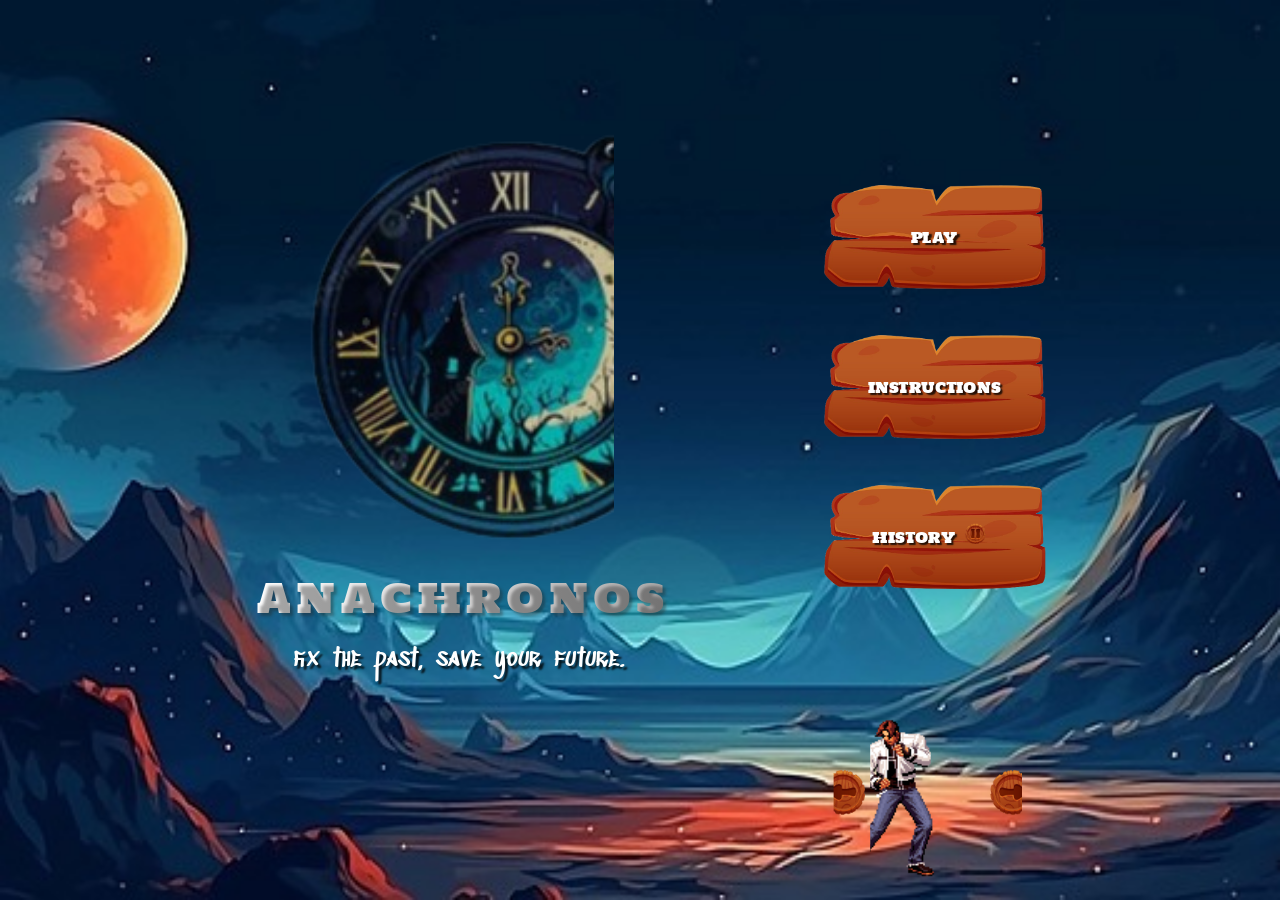
==== index.html @ be601954 "history Done" ====
<!DOCTYPE html>
<html lang="en">

<head>
    <title>Making our Game</title>
    <link rel="shortcut icon" href="./assets/img/horloge.png" type="image/x-icon">
    <link rel="stylesheet" href="./assets/css/style.css">
    <script>
        var username;
    </script>
</head>
<style>
    @import url('https://fonts.googleapis.com/css2?family=Cookie&family=Holtwood+One+SC&family=Pacifico&family=Sedgwick+Ave+Display&family=Yellowtail&display=swap');
</style>

<body>

    <!-- div principal du game -->
    <div id="world"></div>

    <!-- get in modal -->
    <div id="getInModal">
        <input type="text" id="input_name" name="username" placeholder="Enter your username please!">
        <button type="button" id="getIn">GET IN</button>
    </div>

    <!-- main menu page -->
    <div id="mainMenuModal">
        <div id="horloge"></div>
        <div id="titre">ANACHRONOS</div>
        <div id="slogan">fix the past, save your future.</div>

        <div id="block_menu">
            <div id="play" class="main-menu-btn">PLAY</div>
            <div id="instructions" class="main-menu-btn">INSTRUCTIONS</div>
            <div id="history" class="main-menu-btn">HISTORY
                <div id="play_history"></div>
            </div>
        </div>
        <div id="player_main_menu">
            <div id="arrow_left"></div>
            <div id="player_img"></div>
            <div id="arrow_right"></div>
        </div>

    </div>
    <!-- INSTRUCTION -->
    <div id="instuctionsModal">
        <h2> <u>INSTRUCTIONS</u></h2>
        <p>
            Bienvenue dans <b>🛡️ Anachronos 🛡️</b> ! Vous incarnez un jeune étudiant qui a été transporté dans un
            monde ancien et
            mystérieux à la suite d'une erreur de manipulation lors de ses recherches. Votre mission est de survivre,
            d'échapper aux gardiens de chaque monde et de collecter des artefacts pour progresser à travers les époques
            et
            retrouver votre chemin vers le présent.
        </p>
        <p>

        <h4>CONTRÔLES :</h4>
        Utilisez les touches fléchées gauche ou droitee pour vous déplacer.
        Appuyez sur la touche Espace ou haut pour sauter et esquiver vos ennemis.
        Collectez des bonus pour améliorer votre score et déverrouiller de nouveaux mondes.
        </p>
        <p>
        <h4>OBJECTIFS :</h4>
        Traversez chaque monde en évitant les obstacles et en échappant aux gardiens des temps.
        Collectez autant d'artefacts que possible pour progresser à travers les époques.
        Atteignez la fin de chaque niveau pour accéder au monde suivant.
        </p>

        <p>
        <h4>GARDEZ A L'ESPRIT</h4>

        Chaque monde possède ses propres défis et dangers uniques.
        Certains bonus peuvent vous aider à survivre, tandis que d'autres peuvent être des pièges.
        Utilisez vos compétences d'observation et de réflexes pour éviter les dangers et surmonter les obstacles.

        </p>
        <h5>😇Bonne chance 😇!</h5>
        <button id="fermerInstruction">X</button>

    </div>

    <!-- modal du menu pause -->
    <div id="pauseModal">
        <div id="menuPauseModal">
            <div id="continu">CONTINUE</div>
            <div id="restart">RESTART</div>
            <div id="main-menu">MAIN-MENU</div>
        </div>
        <div id="modalStats">
            <h2>PAUSE</h2>
            <p>
                Le temps s'est arrêté, mais votre aventure continue ! Profitez de cette pause pour reprendre votre
                souffle et planifier votre prochaine étape.
            </p>
            <p>

                Utilisez les touches fléchées ← et → pour vous déplacer horizontalement.
                Appuyez sur la touche ↑ ou espace pour sauter et éviter les obstacles.

                Prêt à repartir à l'aventure ? Appuyez sur la touche "Reprendre" et lancez-vous dans le monde
                d'Anachronos !
            </p>
        </div>
    </div>

    <!-- modal du menu game over -->
    <div id="gameOverModal">
        <div id="game-over-container">
            <div id="gameOverImg"></div>
            <div id="game-over-text">GAME OVER</div>
        </div>
        <div id="modalStats">
            <div id="scoreStats_GO">🎯</div>
            <div id="livesStats_GO">❤️</div>
            <div id="timeStats_GO">⌛</div>
            <div id="buttonStats">
                <div class="btn" id="btn_mainmenu_GO">MENU</div>
                <div class="btn" id="btn_restart_GO">RESTART</div>
                <div class="podium" id="btn_classement_GO"></div>
            </div>
        </div>
    </div>


    <!-- modal du menu level cleared -->
    <div id="winModal">
        <div id="win-container">
            <div class="winImg" id="winImg-1"></div>
            <div id="win-text">LEVEL</div>
            <hr>
            <span id="line"></span>
            <hr>
            <div id="win-text">CLEARED</div>
            <div class="winImg" id="winImg-2"></div>
        </div>
        <div id="modalStats">
            <div id="scoreStats_win">🎯</div>
            <div id="livesStats_win">❤️</div>
            <div id="timeStats_win">⌛</div>
            <div id="buttonStats">
                <div class="btn" id="btn_continue_win">CONTINUE</div>
                <div class="btn" id="btn_restart_win">RESTART</div>
                <!-- <div class="podium" id="btn_classement_win"></div> -->
            </div>
        </div>
    </div>

    <!-- modal history -->
    <div id="historyModal">
        <div id="skip">SKIP →</div>
        <div id="historien"></div>
        <div id="bulleHistory">
            <div id="textHistory"></div>
        </div>
    </div>



    <script type="module">
        document.querySelector('#getIn').addEventListener('click', () => {
            username = document.querySelector('#input_name').value;
        });
    </script>
    <script src="./assets/js/main.js" type="module"></script>
    <script src="./assets/js/game.mjs" type="module"></script>
    <script src="./assets/js/levels.js" type="module"></script>
    <script src="./assets/js/utils.js" type="module"></script>
    <script src="./assets/js/eventListeners.js" type="module"></script>
    <script src="./assets/js/history.js" type="module"></script>
</body>

</html>
---- assets/css/style.css ----
body {
    margin: 0;
    display: flex;
    align-items: center;
    justify-content: center;
    height: 100vh;
}

#world {
    background-color: white;
    background-size: cover;
    z-index: 2;
}

#player,
.enemy {
    position: absolute;
    background-position: bottom center;
    background-size: cover;
}

#pauseModal,
#gameOverModal,
#winModal {
    position: absolute;
    display: flex;
    flex-direction: row;
    align-items: center;
    justify-content: center;
    width: 100%;
    height: 100%;
    z-index: 100;
    background-color: rgba(0, 0, 0, 0.4);
    display: none;
}

#menuPauseModal {
    display: flex;
    flex-direction: column;
    align-items: center;
    justify-content: center;
    width: 30%;
    height: 60%;
}

#continu,
#restart,
#main-menu {
    display: flex;
    align-items: center;
    justify-content: center;
    background-image: url("../img/ardoise-bois.png");
    background-size: contain;
    background-position: center center;
    background-repeat: no-repeat;
    height: 20%;
    width: 100%;
    margin: 5%;
    font-size: xx-large;
    font-weight: bolder;
    font-style: italic;
    color: white;
    text-shadow: 5px 3px 3px rgba(0, 0, 0, 0.7);
    cursor: pointer;
}

#continu:hover,
#restart:hover,
#main-menu:hover {
    height: 23%;
}

#modalStats {
    display: flex;
    align-items: center;
    flex-direction: column;
    justify-content: center;
    background-image: url("../img/parchemin.png");
    background-size: cover;
    background-position: center center;
    background-repeat: no-repeat;
    width: 42%;
    height: 55%;
}

#modalStats p {
    padding: 0 5em;
    text-align: center;
    font-weight: 400;
}

#game-over-container,
#win-container {
    display: flex;
    flex-direction: column;
    align-items: center;
    justify-content: center;
    position: relative;
    width: 55%;
    height: 50%;
}

#gameOverImg {
    display: flex;
    align-items: center;
    justify-content: center;
    width: 100%;
    height: 90%;
    background-image: url("../img/anibus_gameOver.png");
    background-size: contain;
    background-position: center center;
    background-repeat: no-repeat;
}

#game-over-text,
#win-text {
    font-size: 45px;
    font-weight: bolder;
    text-shadow: 3px 3px 3px rgba(255, 255, 255, 0.7);
}

#win-text {
    /* background-color: red; */
    width: 40%;
    text-align: justify;
    display: block;
    text-align-last: center;
}

.winImg {
    display: flex;
    align-items: center;
    justify-content: center;
    width: 25%;
    height: 45%;
    background-image: url("../img/win.gif");
    background-size: contain;
    background-position: center center;
    background-repeat: no-repeat;
}

#winImg-1 {
    position: absolute;
    top: 0;
    left: 5%;
}

#winImg-2 {
    position: absolute;
    top: 55%;
    left: 75%;
    transform: scaleX(-1);
}

span#line {
    height: 5%;
    width: 30%;
    background-color: rgb(248, 190, 32);
    border-radius: 10px;
}

.scoreStats,
.livesStats,
.timeStats {
    display: flex;
    justify-content: center;
    align-items: center;
    width: 25%;
    height: 10%;
}

/* BOUTTON DES MODAL */

#buttonStats {
    display: flex;
    align-items: center;
    justify-content: space-around;
    width: 70%;
    height: 15%;
}

.btn {
    display: flex;
    align-items: center;
    justify-content: center;
    width: 30%;
    height: 45%;
    background-color: rgb(44, 31, 22);
    border-radius: 10px;
    border-style: outset;
    box-shadow: 2px 3px 2px rgba(0, 0, 0, 0.4);
    font-weight: bolder;
    color: beige;
    cursor: pointer;
}

.btn:hover {
    transform: scale(1.1);
}

.podium {
    width: 15%;
    height: 95%;
    background-image: url(../img/podium.png);
    background-size: contain;
    background-repeat: no-repeat;
    animation: blink 1s infinite;
    transition: all ease-in-out 100ms;
    /* background-color: aqua; */
}

.podium:hover {
    transform: scale(1.1);
}

@keyframes blink {
    0% {
        opacity: 1;
    }

    50% {
        opacity: 0.8;
    }

    100% {
        opacity: 1;
    }
}


/*      MAIN MENU       */
#mainMenuModal {
    display: flex;
    align-items: center;
    justify-content: center;
    position: absolute;
    height: 100%;
    width: 100%;
    background-image: url(../img/bg-main-menu.jpg);
    background-size: cover;
    z-index: 200;
}

/* fonts */
/* 
"Holtwood One SC", serif;
"Cookie", cursive;
"Yellowtail", cursive;
"Pacifico", cursive;
"Sedgwick Ave Display", cursive;
*/

/* titre / slogan et l'horloge affichant sur le main-menu  */
#titre {
    position: absolute;
    height: fit-content;
    width: fit-content;
    left: 20%;
    bottom: 30%;
    font-size: 40px;
    font-family: "Holtwood One SC", serif;
    background: linear-gradient(to right, rgb(255, 255, 255), rgb(170, 169, 169));
    background-clip: text;
    -webkit-text-fill-color: transparent;
    letter-spacing: 5px;
    text-shadow: 3px 3px 3px rgba(35, 35, 35, 0.4);
}

#slogan {
    position: absolute;
    height: fit-content;
    width: fit-content;
    left: 23%;
    bottom: 25%;
    font-size: 25px;
    font-family: "Sedgwick Ave Display", cursive;
    word-spacing: 5px;
    color: white;
    text-shadow: 3px 3px 2px rgba(0, 0, 0, 0.8);
}

#horloge {
    position: absolute;
    background-image: url(../img/horloge.png);
    background-size: cover;
    height: 50%;
    width: 25%;
    top: 12%;
    left: 23%;
    opacity: 0.8;
}


/* player affichant sur le main menu et les fleches de choix du player */
#player_main_menu {
    display: flex;
    align-items: center;
    justify-content: center;
    position: absolute;
    height: 20%;
    width: 15%;
    bottom: 2%;
    right: 20%;
}

#player_img {
    height: 100%;
    width: 60%;
    background-image: url(../img/static.png);
    background-size: cover;
    transform: scaleX(-1);
    margin: 2%;
}

#arrow_left,
#arrow_right {
    height: 25%;
    width: 17%;
    background-image: url(../img/suivant.png);
    background-size: cover;
    animation: blink 1s infinite;
    transition: all ease-in-out 200ms;
}

#arrow_left {
    transform: scaleX(-1);
}

@keyframes blink {
    0% {
        opacity: 1;
    }

    50% {
        opacity: 0.7;
    }

    100% {
        opacity: 1;
    }
}

#arrow_left:hover,
#arrow_right:hover {
    height: 29%;
    width: 19%;
    animation-play-state: paused;
    cursor: pointer;
    opacity: 1;
}

/*      BLOCK DES OPTIONS DU MAIN MENU       */

#block_menu {
    display: flex;
    align-items: center;
    justify-content: space-evenly;
    flex-direction: column;
    position: absolute;
    height: 50%;
    width: 20%;
    right: 17%;
    top: 18%;
    /* background-color: blue; */
    /* padding: 0.5%; */
}

.main-menu-btn {
    display: flex;
    align-items: center;
    justify-content: center;
    width: 726px;
    height: 343px;
    font-size: 20px;
    text-shadow: 3px 3px 2px rgba(0, 0, 0, 0.8);
    font-family: "Holtwood One SC", serif;
    color: white;
    background-image: url(../img/ardoise-bois-2.png);
    background-size: contain;
    background-position: center center;
    background-repeat: no-repeat;
    cursor: pointer;
    transform: scale(0.7);
    transition: all ease-in-out 200ms;
    /* background-color: aquamarine; */
}

.main-menu-btn:hover {
    transform: scale(0.8);
}

#getInModal {
    display: flex;
    align-items: center;
    justify-content: space-evenly;
    flex-direction: column;
    position: absolute;
    width: 20%;
    height: 25%;
    z-index: 1000;
    background-color: rgb(151, 150, 150);
    border-radius: 25px;
    box-shadow: 5px 5px 5px rgba(0, 0, 0, 0.4);
    display: none;
}

#input_name {
    height: 30%;
    width: 80%;
    font-size: 17px;
    border-radius: 10px;
    border-style: groove;
    border-color: black;
    box-shadow: 2px 2px 2px rgba(0, 0, 0, 0.4);
    outline: none;
    z-index: 2000;
    pointer-events: auto;
}

#getIn {
    height: 20%;
    width: 80%;
    border-radius: 15px;
    background-color: rgb(134, 90, 33);
    font-size: large;
    font-weight: bolder;
    border-color: black;
    box-shadow: 3px 3px 2px rgba(0, 0, 0, 0.9);
}

#getIn:hover {
    transform: scale(1.03);
}

#play_history {
    height: 25%;
    width: 4%;
    background-image: url(../img/pause.png);
    background-size: contain;
    background-repeat: no-repeat;
    margin: 2%;
    animation: pulse 1s infinite;
}

@keyframes pulse {
    0% {
        transform: scale(1) translate(0, 0);
    }

    50% {
        transform: scale(1.2) translate(-5%, -5%);
    }

    100% {
        transform: scale(1) translate(0, 0);
    }
}

/* INSTRUCTION */

#instuctionsModal {
    position: absolute;
    display: flex;
    align-items: center;
    flex-direction: column;
    padding: 2%;
    height: 80%;
    width: 40%;
    left: 15%;
    z-index: 1000;
    border: solid rgba(184, 80, 11, 0.836);
    border-radius: 30px;
    border-width: 10px;
    border-style: ridge;
    background-color: rgb(149, 177, 185);
    box-shadow: 10px 10px 10px rgba(0, 0, 0, 0.8);
    overflow-y: scroll;
    text-align: justify;
    display: none;
    animation: fadeIn 0.8s ease-in-out;
}

#instuctionsModal.closing {
    animation: fadeOut 0.5s ease-in-out;
}

@keyframes fadeIn {
    from {
        opacity: 0;
    }

    to {
        opacity: 1;
    }
}

@keyframes fadeOut {
    from {
        opacity: 1;
    }

    to {
        opacity: 0;
    }
}

#fermerInstruction {
    position: fixed;
    border-radius: 10px;
    right: 42%;
    top: 10%;
    color: white;
    background-color: rgb(214, 8, 8);
    cursor: pointer;
}

#fermerInstruction:hover {
    transform: scale(1.1);
}

/* MODAL HISTORY */

#historyModal {
    position: absolute;
    height: 100%;
    width: 100%;
    z-index: 2500;
    background-color: rgba(0, 0, 0, 0.9);
    display: none;
}

#historien {
    position: absolute;
    width: 25%;
    height: 60%;
    bottom: 0;
    right: 0;
    background-image: url(../img/historien.png);
    background-size: contain;
    background-repeat: no-repeat;
    /* background-color: aqua; */
}

#bulleHistory {
    position: absolute;
    width: 40%;
    height: 60%;
    top: 0;
    left: 40%;
    background-image: url(../img/bulle.png);
    background-size: contain;
    background-repeat: no-repeat;
    transform: scaleX(-1);
    /* background-color: black;
     */
}

/* 
"Cookie", cursive;
"Yellowtail", cursive;

*/

#textHistory {
    position: absolute;
    font-size: 22px;
    font-family: "Sedgwick Ave Display", cursive;
    text-align: center;
    display: flex;
    align-items: center;
    justify-content: space-evenly;
    padding: 15px;
    top: 8%;
    left: 4%;
    height: 62%;
    width: 80%;
    border-radius: 20px;
    transform: scaleX(-1);
    /* background-color: blue; */
}

#skip{
    position: absolute;
    display: flex;
    align-items: center;
    justify-content: center;
    color: white;
    font-weight: bolder;
    letter-spacing: 2px;
    height: 4%;
    width: 7%;
    right: 1%;
    top: 2%;
    border-radius: 10px;
    z-index: 2000;
    box-shadow: 3px 3px 2px rgba(255, 255, 255, 0.3);
    background-color: red;
    cursor: pointer;
    animation: blink 3s infinite;
    transition: 200ms;
}

#skip:hover{
    transform: scale(1.05);
}
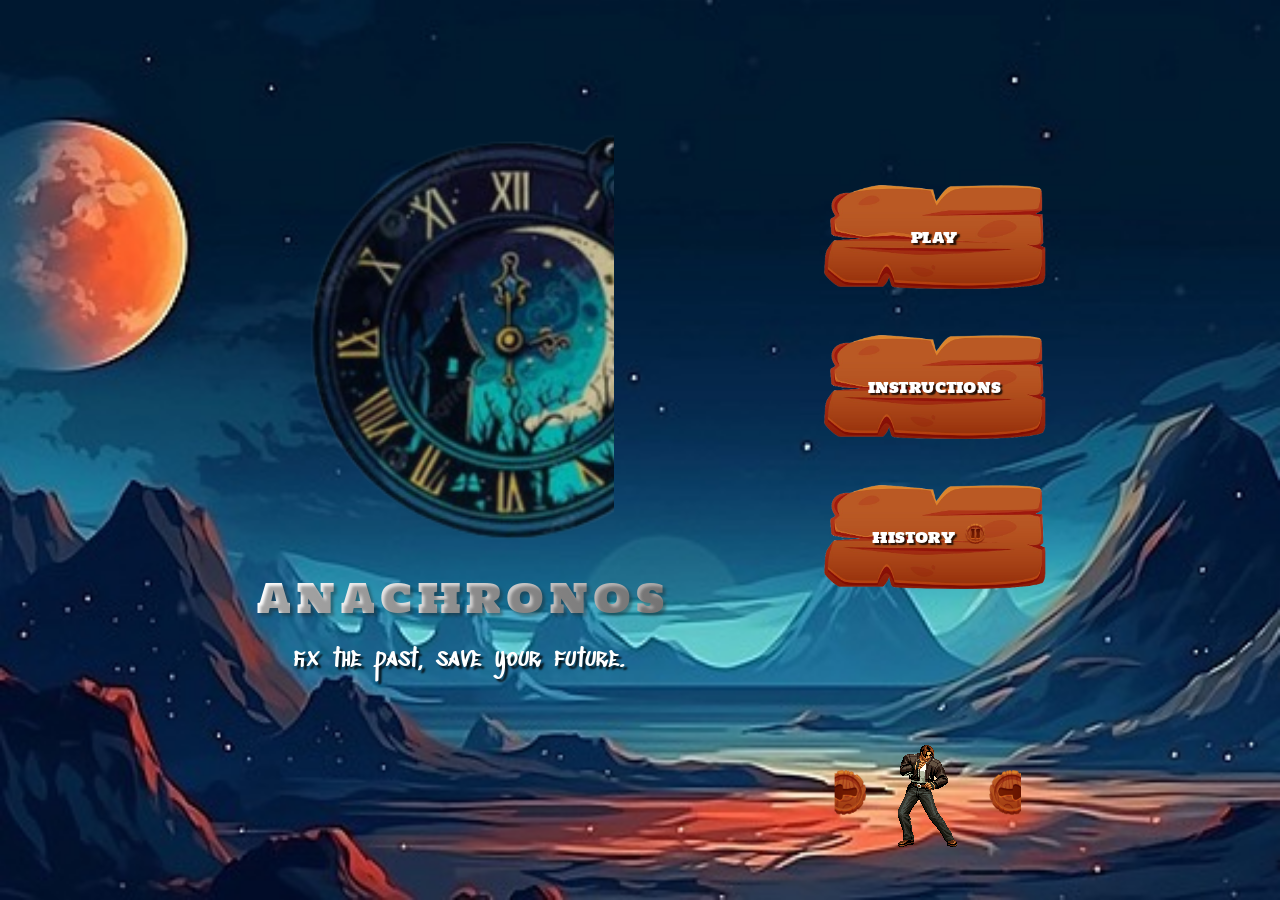
==== commit e6ce47ac: "Main menu player animated" ====
--- a/index.html
+++ b/index.html
@@ -5,6 +5,7 @@
     <title>Making our Game</title>
     <link rel="shortcut icon" href="./assets/img/horloge.png" type="image/x-icon">
     <link rel="stylesheet" href="./assets/css/style.css">
+    <link rel="stylesheet" href="./assets/css/animation.css">
     <script>
         var username;
     </script>
@@ -39,7 +40,7 @@
         </div>
         <div id="player_main_menu">
             <div id="arrow_left"></div>
-            <div id="player_img"></div>
+            <div class="perso idle" style="background-image: url('/assets/img/player-1.png')"></div>
             <div id="arrow_right"></div>
         </div>
 
--- a/assets/css/animation.css
+++ b/assets/css/animation.css
@@ -0,0 +1,39 @@
+.perso {
+   height: 120px;
+    width: 120px;
+}
+
+.idle {
+    animation: idle 600ms steps(10) infinite alternate;
+}
+
+.jump {
+    animation: jump 1.2s steps(20);
+}
+
+.run {
+    animation: run 0.6s steps(6) infinite;
+}
+
+.attack {
+    animation: attack 1.2s steps(12);
+}
+
+@keyframes idle {
+    0% {background-position: 0 0;}
+    100% {background-position: -1200px 0;}
+}
+@keyframes jump {
+    0% {background-position: 0 -120px;}
+    100% {background-position: -2400px -120px;}
+}
+
+@keyframes run {
+    0% {background-position: 0 -240px;}
+    100% {background-position: -720px -240px;}
+}
+
+@keyframes attack {
+    0% {background-position: 0 -360px;}
+    100% {background-position: -1440px -360px;}
+}  
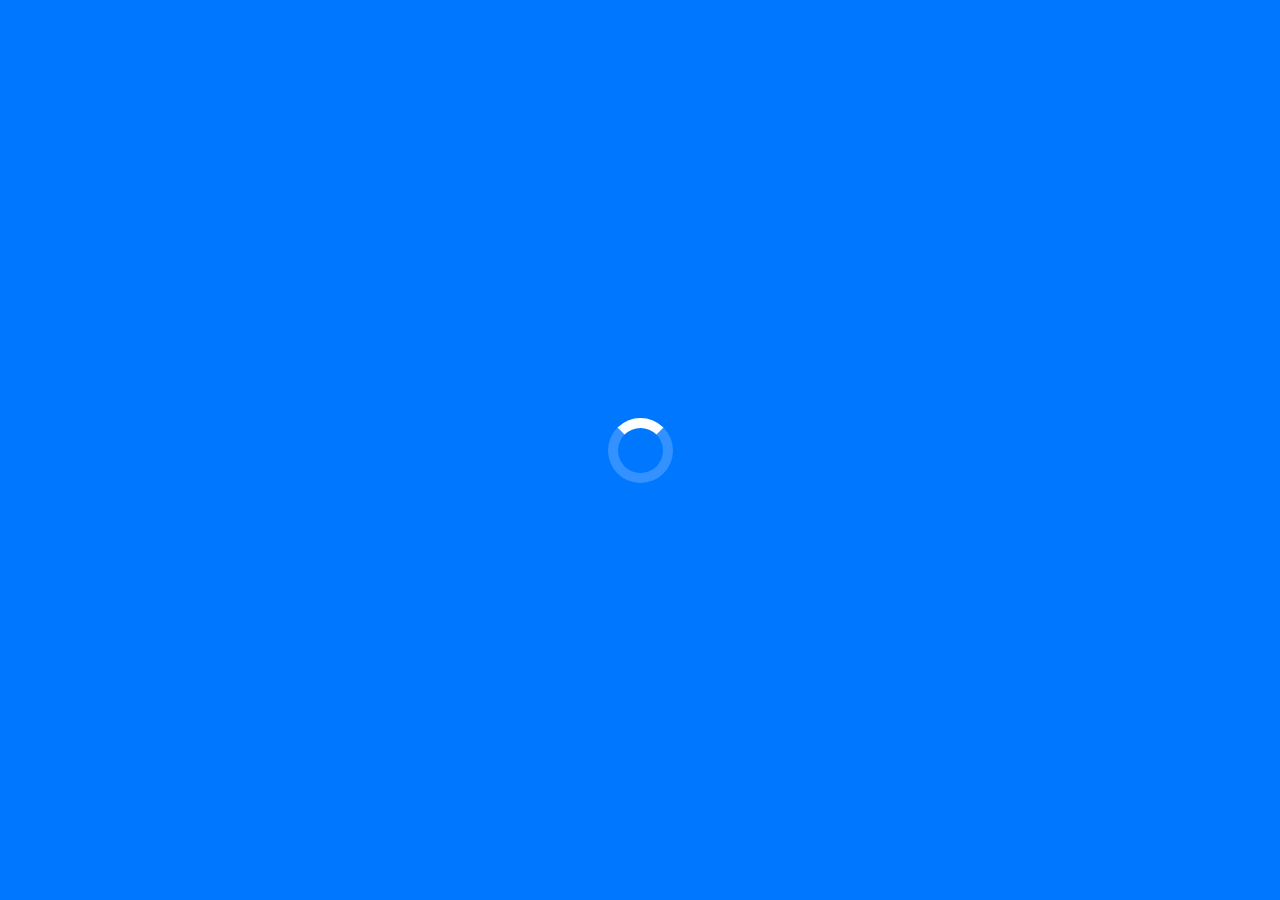
==== commit 4e93c905: "integration du code recent" ====
--- a/index.html
+++ b/index.html
@@ -3,18 +3,41 @@
 
 <head>
     <title>Making our Game</title>
+    <meta name="viewport" content="width=device-width, initial-scale=1.0">
     <link rel="shortcut icon" href="./assets/img/horloge.png" type="image/x-icon">
     <link rel="stylesheet" href="./assets/css/style.css">
     <link rel="stylesheet" href="./assets/css/animation.css">
     <script>
         var username;
+        const playersInfos = [{
+                number: 1,
+                name: "Diomay"
+            },
+            {
+                number: 2,
+                name: "Sitoe"
+            }
+        ]
+        var selectedPlayer = 0;
+
+        function hidePreloader(delay) {
+            let pl = document.querySelector("#preloader-screen")
+            setTimeout(()=>{
+                pl.style.opacity = "0"
+            }, delay)
+
+            setTimeout(()=>{
+                pl.classList.add("hidden")
+                pl.style.opacity = "1"
+            }, delay+800)
+        }
     </script>
 </head>
-<style>
-    @import url('https://fonts.googleapis.com/css2?family=Cookie&family=Holtwood+One+SC&family=Pacifico&family=Sedgwick+Ave+Display&family=Yellowtail&display=swap');
-</style>
 
 <body>
+    <div id="preloader-screen">
+        <span id="spinner"></span>
+    </div>
 
     <!-- div principal du game -->
     <div id="world"></div>
@@ -39,14 +62,17 @@
             </div>
         </div>
         <div id="player_main_menu">
-            <div id="arrow_left"></div>
-            <div class="perso idle" style="background-image: url('/assets/img/player-1.png')"></div>
-            <div id="arrow_right"></div>
+            <span id="player_name"></span>
+            <div id="select_player">
+                <div id="arrow_left" class="changePlayer"></div>
+                <div id="homePlayer" class="home-perso home-idle"></div>
+                <div id="arrow_right" class="changePlayer"></div>
+            </div>
         </div>
 
     </div>
     <!-- INSTRUCTION -->
-    <div id="instuctionsModal">
+    <div id="instructionsModal">
         <h2> <u>INSTRUCTIONS</u></h2>
         <p>
             Bienvenue dans <b>🛡️ Anachronos 🛡️</b> ! Vous incarnez un jeune étudiant qui a été transporté dans un
@@ -58,24 +84,24 @@
         </p>
         <p>
 
-        <h4>CONTRÔLES :</h4>
-        Utilisez les touches fléchées gauche ou droitee pour vous déplacer.
-        Appuyez sur la touche Espace ou haut pour sauter et esquiver vos ennemis.
-        Collectez des bonus pour améliorer votre score et déverrouiller de nouveaux mondes.
-        </p>
-        <p>
-        <h4>OBJECTIFS :</h4>
-        Traversez chaque monde en évitant les obstacles et en échappant aux gardiens des temps.
-        Collectez autant d'artefacts que possible pour progresser à travers les époques.
-        Atteignez la fin de chaque niveau pour accéder au monde suivant.
-        </p>
-
-        <p>
-        <h4>GARDEZ A L'ESPRIT</h4>
-
-        Chaque monde possède ses propres défis et dangers uniques.
-        Certains bonus peuvent vous aider à survivre, tandis que d'autres peuvent être des pièges.
-        Utilisez vos compétences d'observation et de réflexes pour éviter les dangers et surmonter les obstacles.
+            <h4>CONTRÔLES :</h4>
+            Utilisez les touches fléchées gauche ou droitee pour vous déplacer.
+            Appuyez sur la touche Espace ou haut pour sauter et esquiver vos ennemis.
+            Collectez des bonus pour améliorer votre score et déverrouiller de nouveaux mondes.
+        </p>
+        <p>
+            <h4>OBJECTIFS :</h4>
+            Traversez chaque monde en évitant les obstacles et en échappant aux gardiens des temps.
+            Collectez autant d'artefacts que possible pour progresser à travers les époques.
+            Atteignez la fin de chaque niveau pour accéder au monde suivant.
+        </p>
+
+        <p>
+            <h4>GARDEZ A L'ESPRIT</h4>
+
+            Chaque monde possède ses propres défis et dangers uniques.
+            Certains bonus peuvent vous aider à survivre, tandis que d'autres peuvent être des pièges.
+            Utilisez vos compétences d'observation et de réflexes pour éviter les dangers et surmonter les obstacles.
 
         </p>
         <h5>😇Bonne chance 😇!</h5>
@@ -124,7 +150,6 @@
             </div>
         </div>
     </div>
-
 
     <!-- modal du menu level cleared -->
     <div id="winModal">
@@ -158,6 +183,16 @@
         </div>
     </div>
 
+    <div id="controls">
+        <div class="controls-row">
+            <span class="controls-btn" id="controls-up"></span>
+        </div>
+        <div class="controls-row">
+            <span class="controls-btn" id="controls-left"></span>
+            <span class="controls-btn" id="controls-right"></span>
+        </div>
+    </div>
+
 
 
     <script type="module">
@@ -165,12 +200,16 @@
             username = document.querySelector('#input_name').value;
         });
     </script>
-    <script src="./assets/js/main.js" type="module"></script>
-    <script src="./assets/js/game.mjs" type="module"></script>
+    <script src="./assets/js/game.js" type="module"></script>
     <script src="./assets/js/levels.js" type="module"></script>
     <script src="./assets/js/utils.js" type="module"></script>
     <script src="./assets/js/eventListeners.js" type="module"></script>
     <script src="./assets/js/history.js" type="module"></script>
+    <script>
+        window.onload = () => {
+            hidePreloader(2000)
+        }
+    </script>
 </body>
 
 </html>
--- a/assets/css/style.css
+++ b/assets/css/style.css
@@ -1,3 +1,15 @@
+@font-face {
+    font-family: 'Holtwood One SC';
+    src: url('../fonts/Holtwood_One_SC/HoltwoodOneSC-Regular.ttf') format('truetype');
+    font-style: normal;
+}
+
+@font-face {
+    font-family: 'Sedgwick Ave Display';
+    src: url('../fonts/Sedgwick_Ave_Display/SedgwickAveDisplay-Regular.ttf') format('truetype');
+    font-style: normal;
+}
+
 body {
     margin: 0;
     display: flex;
@@ -7,15 +19,56 @@
 }
 
 #world {
-    background-color: white;
-    background-size: cover;
+    width: 100vw;
+    height: 100vh;
+    position: relative;
+    overflow: hidden;
     z-index: 2;
 }
+
+/* OPTIMISATION DES ELEMENTS DE GAMEELEMENTS */
+#gameInfosZone {
+    display: flex;
+    position: fixed;
+    width: 100vw;
+    top: 12px;
+    flex-direction: row;
+    justify-content: center;
+    z-index: 10;
+}
+
+#gameInfos {
+    display: flex;
+    flex-direction: row;
+    gap: 50px;
+    font-size: 22px;
+    font-family: Arial;
+    font-weight: bolder;
+    background-color: rgba(0,0,0,0.3);
+    border-radius: 50px;
+    padding: 4px 24px;
+}
+
+#scene {
+    background-size: cover;
+    position: fixed;
+    top: 0;
+    left: 0;
+    width: 100vw;
+    height: 100vh;
+    z-index: 0;
+}
+
+/*  */
+
 
 #player,
 .enemy {
     position: absolute;
     background-position: bottom center;
+}
+
+.enemy {
     background-size: cover;
 }
 
@@ -294,13 +347,28 @@
 /* player affichant sur le main menu et les fleches de choix du player */
 #player_main_menu {
     display: flex;
+    flex-direction: column;
     align-items: center;
     justify-content: center;
     position: absolute;
     height: 20%;
-    width: 15%;
+    width: 180px;
     bottom: 2%;
     right: 20%;
+}
+#select_player {
+    display: flex;
+    flex-direction: row;
+    align-items: center;
+    justify-content: center;
+    width: 100%;
+}
+#player_name {
+    color: white;
+    font-family: 'Arial';
+    font-size: 0.9em;
+    font-weight: bold;
+    letter-spacing: 1px;
 }
 
 #player_img {
@@ -458,7 +526,7 @@
 
 /* INSTRUCTION */
 
-#instuctionsModal {
+#instructionsModal {
     position: absolute;
     display: flex;
     align-items: center;
@@ -480,7 +548,7 @@
     animation: fadeIn 0.8s ease-in-out;
 }
 
-#instuctionsModal.closing {
+#instructionsModal.closing {
     animation: fadeOut 0.5s ease-in-out;
 }
 
@@ -577,6 +645,20 @@
     border-radius: 20px;
     transform: scaleX(-1);
     /* background-color: blue; */
+}
+
+#pauseBtn{
+    position: absolute;
+    top: 1%;
+    right: 1%;
+    width: 50.6px;
+    height: 49.3px;
+    background-image: url(../img/pause.png);
+    background-size: cover;
+    cursor: pointer;
+    z-index: 9999;
+    /* background-color: brown; */
+    
 }
 
 #skip{
@@ -602,4 +684,84 @@
 
 #skip:hover{
     transform: scale(1.05);
-}+}
+
+.hidden {
+    display: none !important;
+}
+
+#preloader-screen {
+    position: absolute;
+    top: 0;
+    left: 0;
+    display: flex;
+    height: 100vh;
+    width: 100vw;
+    z-index: 9999;
+    opacity: 1;
+    background-color: rgb(0, 119, 255);
+    transition: all 800ms ease-in-out;
+}
+#spinner {
+    margin: auto;
+    height: 5vh;
+    width: 5vh;
+    border: 10px solid rgba(255, 255, 255, 0.2);
+    border-radius: 50%;
+    border-top-color: white;
+    animation: spin 1.5s ease-in-out infinite;
+}
+
+@keyframes spin {
+    from {rotate: 0deg;}
+    to {rotate: 360deg;}
+}
+
+#controls {
+    z-index: 199;
+    color: black;
+    position: absolute;
+    bottom: 5vh;
+    right: 5vw;
+    display: none;
+    flex-direction: column;
+    gap: 2vh;
+}
+.controls-row {
+    width: 11vw;
+    display: flex;
+    flex-direction: row;
+    justify-content: space-between;
+}
+.controls-btn {
+    /* background-color: rgba(255, 255, 255, 0.3); */
+    width: 10vh;
+    height: 10vh;
+    display: flex;
+    align-items: center;
+    justify-content: center;
+    border-radius: 50%;
+    gap: 2vh;
+    cursor: pointer;
+}
+#controls-up {
+    margin: auto;
+}
+
+#controls-up {
+    background-image: url('/assets/img/suivant.png');
+    background-position: center center;
+    background-size: cover;
+    transform: rotate(-90deg);
+}
+#controls-left {
+    background-image: url('/assets/img/suivant.png');
+    background-position: center center;
+    background-size: cover;
+    transform: rotate(-180deg);
+}
+#controls-right {
+    background-image: url('/assets/img/suivant.png');
+    background-position: center center;
+    background-size: cover;
+}
--- a/assets/css/animation.css
+++ b/assets/css/animation.css
@@ -1,10 +1,19 @@
 .perso {
-   height: 120px;
+    height: 60px;
+    width: 60px;
+}
+
+.home-perso {
+    height: 120px;
     width: 120px;
 }
 
 .idle {
     animation: idle 600ms steps(10) infinite alternate;
+}
+
+.home-idle {
+    animation: home-idle 600ms steps(10) infinite alternate;
 }
 
 .jump {
@@ -16,24 +25,28 @@
 }
 
 .attack {
-    animation: attack 1.2s steps(12);
+    animation: attack 0.5s steps(12) infinite;
 }
 
-@keyframes idle {
+@keyframes home-idle {
     0% {background-position: 0 0;}
     100% {background-position: -1200px 0;}
 }
+@keyframes idle {
+    0% {background-position: 0 0;}
+    100% {background-position: -600px 0;}
+}
 @keyframes jump {
-    0% {background-position: 0 -120px;}
-    100% {background-position: -2400px -120px;}
+    0% {background-position: 0 -60px;}
+    100% {background-position: -1200px -60px;}
 }
 
 @keyframes run {
-    0% {background-position: 0 -240px;}
-    100% {background-position: -720px -240px;}
+    0% {background-position: 0 -120px;}
+    100% {background-position: -360px -120px;}
 }
 
 @keyframes attack {
-    0% {background-position: 0 -360px;}
-    100% {background-position: -1440px -360px;}
+    0% {background-position: 0 -180px;}
+    100% {background-position: -720px -180px;}
 }  
